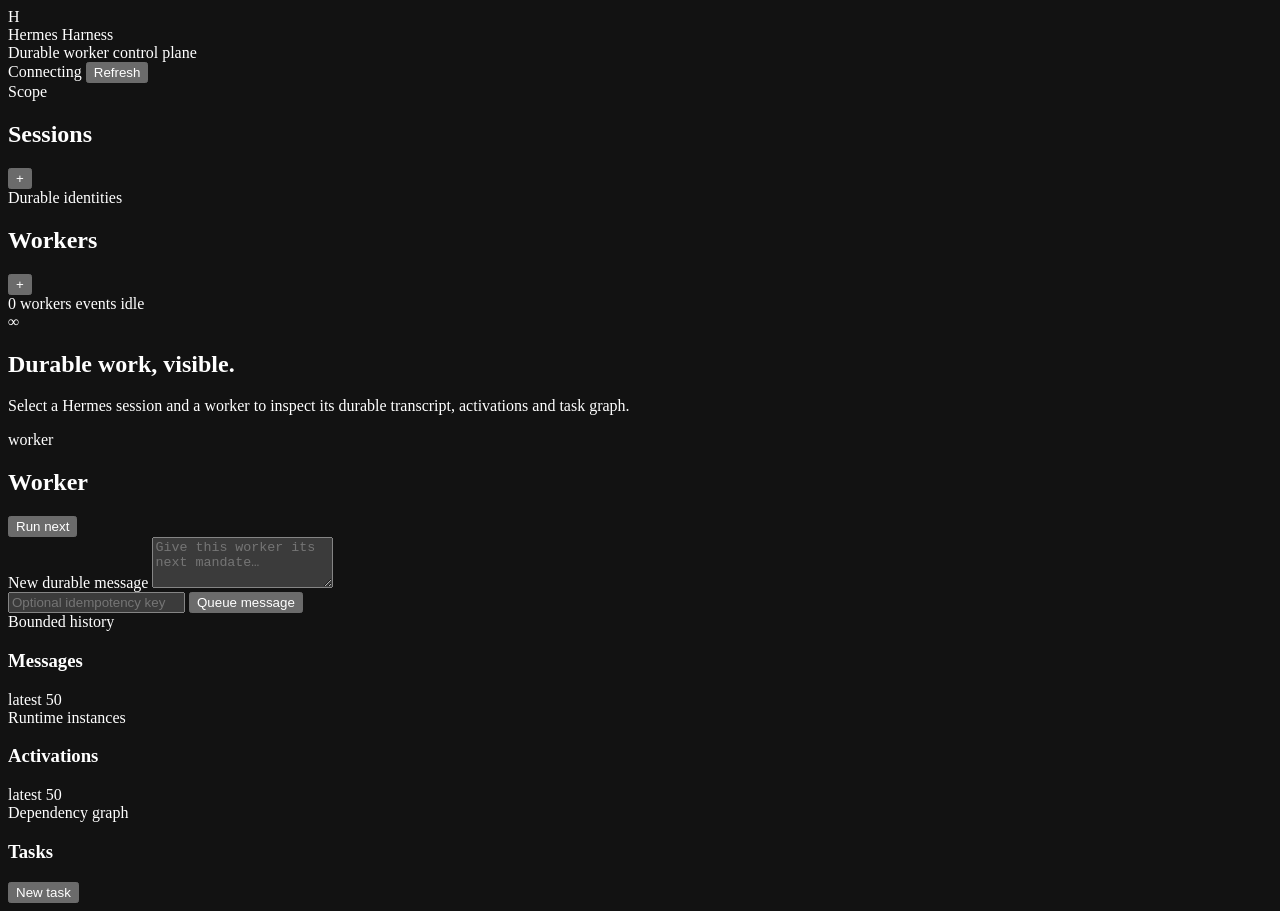
==== static/harness.html @ c93082b9 "feat(harness): add standalone Harness UI shell" ====
<!doctype html>
<html lang="en">
<head>
<meta charset="utf-8">
<meta name="viewport" content="width=device-width, initial-scale=1">
<title>Hermes Harness UI</title>
<meta name="color-scheme" content="dark">
<link rel="stylesheet" href="/harness.css">
<script>window.__HERMES_HARNESS__={csrfToken:__CSRF_TOKEN_JSON__};</script>
<script src="/harness.js" defer></script>
</head>
<body>
<div class="app-shell">
  <header class="topbar">
    <div class="brand">
      <div class="brand-mark">H</div>
      <div>
        <div class="brand-title">Hermes Harness</div>
        <div class="brand-subtitle">Durable worker control plane</div>
      </div>
    </div>
    <div class="connection">
      <span class="status-dot" id="statusDot"></span>
      <span id="connectionLabel">Connecting</span>
      <button class="ghost" id="refreshAllBtn" type="button">Refresh</button>
    </div>
  </header>

  <main class="layout">
    <aside class="rail sessions-rail">
      <div class="section-head">
        <div>
          <div class="eyebrow">Scope</div>
          <h2>Sessions</h2>
        </div>
        <button class="icon-btn" id="newSessionBtn" type="button" title="Create session">+</button>
      </div>
      <div id="sessionList" class="stack-list"></div>
    </aside>

    <aside class="rail workers-rail">
      <div class="section-head">
        <div>
          <div class="eyebrow">Durable identities</div>
          <h2>Workers</h2>
        </div>
        <button class="icon-btn" id="newWorkerBtn" type="button" title="Create worker">+</button>
      </div>
      <div class="summary-strip">
        <span id="workerCount">0 workers</span>
        <span id="eventState">events idle</span>
      </div>
      <div id="workerList" class="stack-list"></div>
    </aside>

    <section class="workspace">
      <div class="empty-state" id="emptyState">
        <div class="empty-icon">∞</div>
        <h1>Durable work, visible.</h1>
        <p>Select a Hermes session and a worker to inspect its durable transcript, activations and task graph.</p>
      </div>

      <div id="workerView" class="worker-view hidden">
        <div class="worker-header">
          <div>
            <div class="eyebrow" id="workerIdLabel">worker</div>
            <h1 id="workerTitle">Worker</h1>
            <div class="chips" id="workerChips"></div>
          </div>
          <button class="primary" id="runWorkerBtn" type="button">Run next</button>
        </div>

        <div class="compose-card">
          <label for="messageInput">New durable message</label>
          <textarea id="messageInput" rows="3" maxlength="32000" placeholder="Give this worker its next mandate…"></textarea>
          <div class="compose-actions">
            <input id="messageIdInput" maxlength="256" placeholder="Optional idempotency key">
            <button class="primary" id="sendMessageBtn" type="button">Queue message</button>
          </div>
        </div>

        <div class="content-grid">
          <section class="card transcript-card">
            <div class="card-head">
              <div>
                <div class="eyebrow">Bounded history</div>
                <h3>Messages</h3>
              </div>
              <span class="muted">latest 50</span>
            </div>
            <div id="messageList" class="timeline"></div>
          </section>

          <section class="card activation-card">
            <div class="card-head">
              <div>
                <div class="eyebrow">Runtime instances</div>
                <h3>Activations</h3>
              </div>
              <span class="muted">latest 50</span>
            </div>
            <div id="activationList" class="timeline compact"></div>
          </section>
        </div>

        <section class="card tasks-card">
          <div class="card-head">
            <div>
              <div class="eyebrow">Dependency graph</div>
              <h3>Tasks</h3>
            </div>
            <button class="ghost" id="newTaskBtn" type="button">New task</button>
          </div>
          <div id="taskList" class="task-grid"></div>
        </section>
      </div>
    </section>
  </main>
</div>

<dialog id="workerDialog">
  <form method="dialog" id="workerForm">
    <div class="dialog-head"><h2>Create durable worker</h2><button value="cancel" class="icon-btn">×</button></div>
    <label>Label<input name="label" maxlength="160" required placeholder="research-worker"></label>
    <label>Role<select name="role"><option value="leaf">Leaf</option><option value="orchestrator">Orchestrator</option></select></label>
    <label>Model<input name="model" maxlength="512" placeholder="deepseek-v4-flash:0731 (optional)"></label>
    <label>Toolsets<input name="toolsets" placeholder="terminal, web (optional)"></label>
    <div class="dialog-actions"><button value="cancel" class="ghost">Cancel</button><button value="default" class="primary" id="createWorkerSubmit">Create</button></div>
  </form>
</dialog>

<dialog id="taskDialog">
  <form method="dialog" id="taskForm">
    <div class="dialog-head"><h2>Create task</h2><button value="cancel" class="icon-btn">×</button></div>
    <label>Subject<input name="subject" maxlength="300" required></label>
    <label>Description<textarea name="description" rows="4" maxlength="16000"></textarea></label>
    <label>Assign worker<select name="worker_id" id="taskWorkerSelect"><option value="">Unassigned</option></select></label>
    <div class="dialog-actions"><button value="cancel" class="ghost">Cancel</button><button value="default" class="primary" id="createTaskSubmit">Create</button></div>
  </form>
</dialog>

<div id="toast" class="toast hidden" role="status"></div>
</body>
</html>
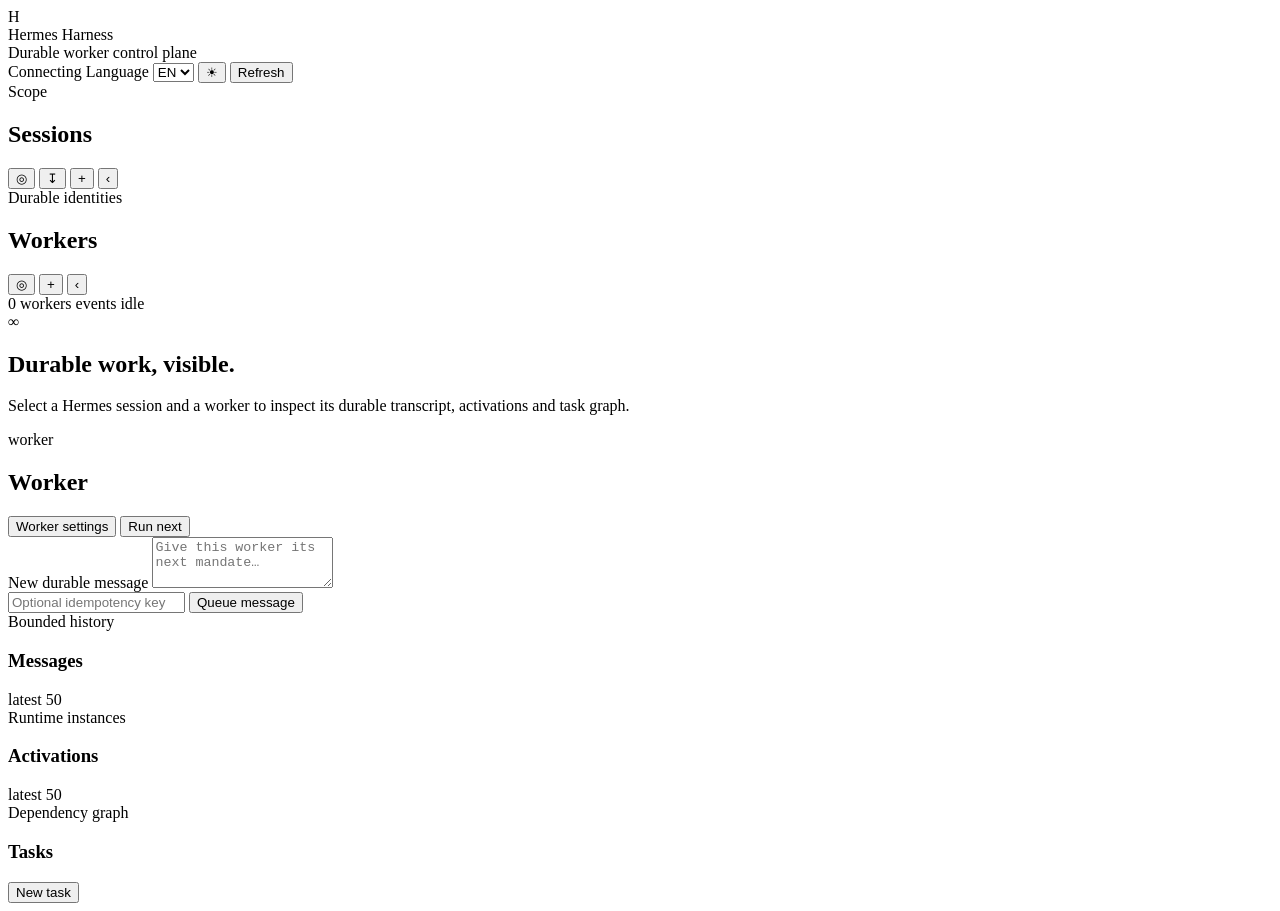
==== commit 2148248d: "feat(harness): add UAT polish controls and settings" ====
--- a/static/harness.html
+++ b/static/harness.html
@@ -1,13 +1,37 @@
 <!doctype html>
-<html lang="en">
+<html lang="en" data-theme="dark">
 <head>
 <meta charset="utf-8">
 <meta name="viewport" content="width=device-width, initial-scale=1">
 <title>Hermes Harness UI</title>
-<meta name="color-scheme" content="dark">
+<meta name="color-scheme" content="dark light">
 <link rel="stylesheet" href="/harness.css">
-<script>window.__HERMES_HARNESS__={csrfToken:__CSRF_TOKEN_JSON__};</script>
-<script src="/harness.js" defer></script>
+<script src="/harness-preferences.js"></script>
+<script>
+window.__HERMES_HARNESS__={csrfToken:""};
+(function(){
+  document.addEventListener('click',function(event){
+    var button=event.target.closest&&event.target.closest('[data-dialog-close]');
+    if(!button)return;
+    event.preventDefault();
+    var dialog=button.closest('dialog');
+    if(dialog)dialog.close();
+  },true);
+  function loadClient(){
+    var s=document.createElement('script');
+    s.src='/harness.js';
+    s.onload=function(){
+      if(document.readyState!=='loading')document.dispatchEvent(new Event('DOMContentLoaded'));
+    };
+    document.head.appendChild(s);
+  }
+  fetch('/api/harness/csrf',{credentials:'include',headers:{Accept:'application/json'}})
+    .then(function(r){return r.ok?r.json():{};})
+    .then(function(v){window.__HERMES_HARNESS__.csrfToken=(v&&v.csrfToken)||'';})
+    .catch(function(){})
+    .finally(loadClient);
+})();
+</script>
 </head>
 <body>
 <div class="app-shell">
@@ -16,48 +40,67 @@
       <div class="brand-mark">H</div>
       <div>
         <div class="brand-title">Hermes Harness</div>
-        <div class="brand-subtitle">Durable worker control plane</div>
+        <div class="brand-subtitle" data-i18n="brandSubtitle">Durable worker control plane</div>
       </div>
     </div>
     <div class="connection">
       <span class="status-dot" id="statusDot"></span>
-      <span id="connectionLabel">Connecting</span>
-      <button class="ghost" id="refreshAllBtn" type="button">Refresh</button>
+      <span id="connectionLabel" data-i18n="connecting">Connecting</span>
+      <label class="topbar-select" for="localeSelect">
+        <span class="sr-only" data-i18n="language">Language</span>
+        <select id="localeSelect" aria-label="Language">
+          <option value="en">EN</option>
+          <option value="fr">FR</option>
+        </select>
+      </label>
+      <button class="icon-btn topbar-icon" id="themeToggle" type="button" aria-label="Theme">☀</button>
+      <button class="ghost" id="refreshAllBtn" type="button" data-i18n="refresh">Refresh</button>
     </div>
   </header>
 
   <main class="layout">
     <aside class="rail sessions-rail">
       <div class="section-head">
-        <div>
-          <div class="eyebrow">Scope</div>
-          <h2>Sessions</h2>
-        </div>
-        <button class="icon-btn" id="newSessionBtn" type="button" title="Create session">+</button>
+        <div class="rail-title-block">
+          <div class="eyebrow" data-i18n="scope">Scope</div>
+          <h2 data-i18n="sessions">Sessions</h2>
+        </div>
+        <div class="rail-actions">
+          <button class="icon-btn subtle-icon" id="showArchivedSessionsBtn" type="button" data-i18n-title="showArchivedSessions">◎</button>
+          <button class="icon-btn subtle-icon" id="archiveSessionBtn" type="button" data-i18n-title="archiveSession">↧</button>
+          <button class="icon-btn" id="newSessionBtn" type="button" title="Create session">+</button>
+          <button class="icon-btn collapse-btn" type="button" data-collapse-rail="sessions" data-i18n-title="collapsePanel">‹</button>
+        </div>
       </div>
       <div id="sessionList" class="stack-list"></div>
+      <div class="rail-resizer" data-rail-resizer="sessions" role="separator" aria-orientation="vertical"></div>
     </aside>
 
     <aside class="rail workers-rail">
       <div class="section-head">
-        <div>
-          <div class="eyebrow">Durable identities</div>
-          <h2>Workers</h2>
-        </div>
-        <button class="icon-btn" id="newWorkerBtn" type="button" title="Create worker">+</button>
+        <div class="rail-title-block">
+          <div class="eyebrow" data-i18n="workersEyebrow">Durable identities</div>
+          <h2 data-i18n="workers">Workers</h2>
+        </div>
+        <div class="rail-actions">
+          <button class="icon-btn subtle-icon" id="showArchivedWorkersBtn" type="button" data-i18n-title="showArchivedWorkers">◎</button>
+          <button class="icon-btn" id="newWorkerBtn" type="button" title="Create worker">+</button>
+          <button class="icon-btn collapse-btn" type="button" data-collapse-rail="workers" data-i18n-title="collapsePanel">‹</button>
+        </div>
       </div>
       <div class="summary-strip">
         <span id="workerCount">0 workers</span>
-        <span id="eventState">events idle</span>
+        <span id="eventState" data-i18n="eventsIdle">events idle</span>
       </div>
       <div id="workerList" class="stack-list"></div>
+      <div class="rail-resizer" data-rail-resizer="workers" role="separator" aria-orientation="vertical"></div>
     </aside>
 
     <section class="workspace">
       <div class="empty-state" id="emptyState">
         <div class="empty-icon">∞</div>
-        <h1>Durable work, visible.</h1>
-        <p>Select a Hermes session and a worker to inspect its durable transcript, activations and task graph.</p>
+        <h1 data-i18n="durableVisible">Durable work, visible.</h1>
+        <p data-i18n="selectWorkerHelp">Select a Hermes session and a worker to inspect its durable transcript, activations and task graph.</p>
       </div>
 
       <div id="workerView" class="worker-view hidden">
@@ -67,15 +110,18 @@
             <h1 id="workerTitle">Worker</h1>
             <div class="chips" id="workerChips"></div>
           </div>
-          <button class="primary" id="runWorkerBtn" type="button">Run next</button>
+          <div class="worker-actions">
+            <button class="ghost" id="workerSettingsBtn" type="button" data-i18n="workerSettings">Worker settings</button>
+            <button class="primary" id="runWorkerBtn" type="button" data-i18n="runNext">Run next</button>
+          </div>
         </div>
 
         <div class="compose-card">
-          <label for="messageInput">New durable message</label>
-          <textarea id="messageInput" rows="3" maxlength="32000" placeholder="Give this worker its next mandate…"></textarea>
+          <label for="messageInput" data-i18n="newDurableMessage">New durable message</label>
+          <textarea id="messageInput" rows="3" maxlength="32000" data-i18n-placeholder="messagePlaceholder" placeholder="Give this worker its next mandate…"></textarea>
           <div class="compose-actions">
-            <input id="messageIdInput" maxlength="256" placeholder="Optional idempotency key">
-            <button class="primary" id="sendMessageBtn" type="button">Queue message</button>
+            <input id="messageIdInput" maxlength="256" data-i18n-placeholder="idempotencyPlaceholder" placeholder="Optional idempotency key">
+            <button class="primary" id="sendMessageBtn" type="button" data-i18n="queueMessage">Queue message</button>
           </div>
         </div>
 
@@ -83,10 +129,10 @@
           <section class="card transcript-card">
             <div class="card-head">
               <div>
-                <div class="eyebrow">Bounded history</div>
-                <h3>Messages</h3>
+                <div class="eyebrow" data-i18n="boundedHistory">Bounded history</div>
+                <h3 data-i18n="messages">Messages</h3>
               </div>
-              <span class="muted">latest 50</span>
+              <span class="muted" data-i18n="latest50">latest 50</span>
             </div>
             <div id="messageList" class="timeline"></div>
           </section>
@@ -94,10 +140,10 @@
           <section class="card activation-card">
             <div class="card-head">
               <div>
-                <div class="eyebrow">Runtime instances</div>
-                <h3>Activations</h3>
+                <div class="eyebrow" data-i18n="runtimeInstances">Runtime instances</div>
+                <h3 data-i18n="activations">Activations</h3>
               </div>
-              <span class="muted">latest 50</span>
+              <span class="muted" data-i18n="latest50">latest 50</span>
             </div>
             <div id="activationList" class="timeline compact"></div>
           </section>
@@ -106,10 +152,10 @@
         <section class="card tasks-card">
           <div class="card-head">
             <div>
-              <div class="eyebrow">Dependency graph</div>
-              <h3>Tasks</h3>
+              <div class="eyebrow" data-i18n="dependencyGraph">Dependency graph</div>
+              <h3 data-i18n="tasks">Tasks</h3>
             </div>
-            <button class="ghost" id="newTaskBtn" type="button">New task</button>
+            <button class="ghost" id="newTaskBtn" type="button" data-i18n="newTask">New task</button>
           </div>
           <div id="taskList" class="task-grid"></div>
         </section>
@@ -120,25 +166,40 @@
 
 <dialog id="workerDialog">
   <form method="dialog" id="workerForm">
-    <div class="dialog-head"><h2>Create durable worker</h2><button value="cancel" class="icon-btn">×</button></div>
-    <label>Label<input name="label" maxlength="160" required placeholder="research-worker"></label>
-    <label>Role<select name="role"><option value="leaf">Leaf</option><option value="orchestrator">Orchestrator</option></select></label>
-    <label>Model<input name="model" maxlength="512" placeholder="deepseek-v4-flash:0731 (optional)"></label>
-    <label>Toolsets<input name="toolsets" placeholder="terminal, web (optional)"></label>
-    <div class="dialog-actions"><button value="cancel" class="ghost">Cancel</button><button value="default" class="primary" id="createWorkerSubmit">Create</button></div>
+    <div class="dialog-head"><h2 data-i18n="createWorker">Create durable worker</h2><button type="button" data-dialog-close class="icon-btn">×</button></div>
+    <label><span data-i18n="label">Label</span><input name="label" maxlength="160" required placeholder="research-worker"></label>
+    <label><span data-i18n="role">Role</span><select name="role"><option value="leaf" data-i18n="leaf">Leaf</option><option value="orchestrator" data-i18n="orchestrator">Orchestrator</option></select></label>
+    <label><span data-i18n="model">Model</span><input name="model" list="modelOptions" maxlength="512" placeholder="deepseek-v4-flash:0731"><small class="field-help" data-i18n="modelHelp">Choose an advertised model or type an explicit model id.</small></label>
+    <label><span data-i18n="toolsets">Toolsets</span><input name="toolsets" placeholder="terminal, web"></label>
+    <div class="dialog-actions"><button type="button" data-dialog-close class="ghost" data-i18n="cancel">Cancel</button><button type="submit" class="primary" id="createWorkerSubmit" data-i18n="create">Create</button></div>
   </form>
 </dialog>
 
+<dialog id="workerSettingsDialog">
+  <form method="dialog" id="workerSettingsForm">
+    <div class="dialog-head"><h2 data-i18n="editWorker">Worker settings</h2><button type="button" data-dialog-close class="icon-btn">×</button></div>
+    <label><span data-i18n="label">Label</span><input name="label" id="workerSettingsLabel" maxlength="160" required></label>
+    <label><span data-i18n="model">Model</span><input name="model" id="workerSettingsModel" list="modelOptions" maxlength="512"><small class="field-help" data-i18n="modelHelp">Choose an advertised model or type an explicit model id.</small></label>
+    <label><span data-i18n="toolsets">Toolsets</span><input name="toolsets" id="workerSettingsToolsets"></label>
+    <div class="danger-zone">
+      <button type="button" class="ghost danger-action" id="archiveWorkerBtn" data-i18n="archiveWorker">Archive worker</button>
+      <button type="button" class="ghost" id="restoreWorkerBtn" data-i18n="restoreWorker">Restore worker</button>
+    </div>
+    <div class="dialog-actions"><button type="button" data-dialog-close class="ghost" data-i18n="cancel">Cancel</button><button type="submit" class="primary" id="saveWorkerSettingsBtn" data-i18n="save">Save</button></div>
+  </form>
+</dialog>
+
 <dialog id="taskDialog">
   <form method="dialog" id="taskForm">
-    <div class="dialog-head"><h2>Create task</h2><button value="cancel" class="icon-btn">×</button></div>
-    <label>Subject<input name="subject" maxlength="300" required></label>
-    <label>Description<textarea name="description" rows="4" maxlength="16000"></textarea></label>
-    <label>Assign worker<select name="worker_id" id="taskWorkerSelect"><option value="">Unassigned</option></select></label>
-    <div class="dialog-actions"><button value="cancel" class="ghost">Cancel</button><button value="default" class="primary" id="createTaskSubmit">Create</button></div>
+    <div class="dialog-head"><h2 data-i18n="createTask">Create task</h2><button type="button" data-dialog-close class="icon-btn">×</button></div>
+    <label><span data-i18n="subject">Subject</span><input name="subject" maxlength="300" required></label>
+    <label><span data-i18n="description">Description</span><textarea name="description" rows="4" maxlength="16000"></textarea></label>
+    <label><span data-i18n="assignWorker">Assign worker</span><select name="worker_id" id="taskWorkerSelect"><option value="" data-i18n="unassigned">Unassigned</option></select></label>
+    <div class="dialog-actions"><button type="button" data-dialog-close class="ghost" data-i18n="cancel">Cancel</button><button type="submit" class="primary" id="createTaskSubmit" data-i18n="create">Create</button></div>
   </form>
 </dialog>
 
+<datalist id="modelOptions"></datalist>
 <div id="toast" class="toast hidden" role="status"></div>
 </body>
-</html>
+</html>
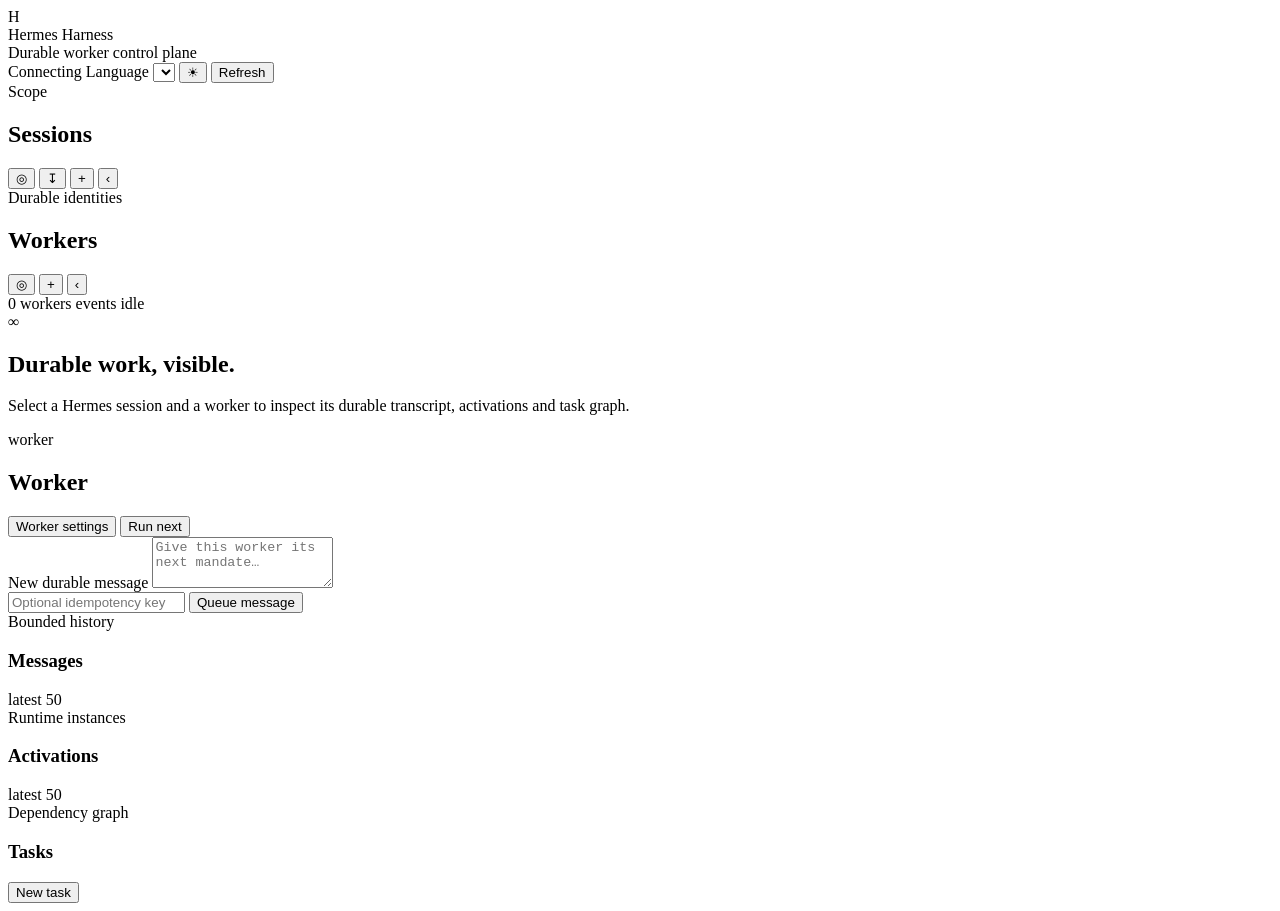
==== commit 6acd0d7e: "feat(harness): add named sessions and explicit model picker" ====
--- a/static/harness.html
+++ b/static/harness.html
@@ -6,6 +6,7 @@
 <title>Hermes Harness UI</title>
 <meta name="color-scheme" content="dark light">
 <link rel="stylesheet" href="/harness.css">
+<script src="/harness-locales.js"></script>
 <script src="/harness-preferences.js"></script>
 <script>
 window.__HERMES_HARNESS__={csrfToken:""};
@@ -48,10 +49,7 @@
       <span id="connectionLabel" data-i18n="connecting">Connecting</span>
       <label class="topbar-select" for="localeSelect">
         <span class="sr-only" data-i18n="language">Language</span>
-        <select id="localeSelect" aria-label="Language">
-          <option value="en">EN</option>
-          <option value="fr">FR</option>
-        </select>
+        <select id="localeSelect" aria-label="Language"></select>
       </label>
       <button class="icon-btn topbar-icon" id="themeToggle" type="button" aria-label="Theme">☀</button>
       <button class="ghost" id="refreshAllBtn" type="button" data-i18n="refresh">Refresh</button>
@@ -68,7 +66,7 @@
         <div class="rail-actions">
           <button class="icon-btn subtle-icon" id="showArchivedSessionsBtn" type="button" data-i18n-title="showArchivedSessions">◎</button>
           <button class="icon-btn subtle-icon" id="archiveSessionBtn" type="button" data-i18n-title="archiveSession">↧</button>
-          <button class="icon-btn" id="newSessionBtn" type="button" title="Create session">+</button>
+          <button class="icon-btn" id="newSessionBtn" type="button" data-i18n-title="createSession">+</button>
           <button class="icon-btn collapse-btn" type="button" data-collapse-rail="sessions" data-i18n-title="collapsePanel">‹</button>
         </div>
       </div>
@@ -164,12 +162,29 @@
   </main>
 </div>
 
+<dialog id="sessionDialog">
+  <form method="dialog" id="sessionForm">
+    <div class="dialog-head"><h2 data-i18n="createSession">Create Hermes session</h2><button type="button" data-dialog-close class="icon-btn">×</button></div>
+    <label>
+      <span data-i18n="sessionName">Session name</span>
+      <input name="title" id="sessionTitleInput" maxlength="160" data-i18n-placeholder="sessionNamePlaceholder" placeholder="research-session">
+      <small class="field-help" data-i18n="sessionNameOptional">Optional. Leave blank to let Hermes generate the session name automatically.</small>
+    </label>
+    <div class="dialog-actions"><button type="button" data-dialog-close class="ghost" data-i18n="cancel">Cancel</button><button type="submit" class="primary" data-i18n="create">Create</button></div>
+  </form>
+</dialog>
+
 <dialog id="workerDialog">
   <form method="dialog" id="workerForm">
     <div class="dialog-head"><h2 data-i18n="createWorker">Create durable worker</h2><button type="button" data-dialog-close class="icon-btn">×</button></div>
     <label><span data-i18n="label">Label</span><input name="label" maxlength="160" required placeholder="research-worker"></label>
     <label><span data-i18n="role">Role</span><select name="role"><option value="leaf" data-i18n="leaf">Leaf</option><option value="orchestrator" data-i18n="orchestrator">Orchestrator</option></select></label>
-    <label><span data-i18n="model">Model</span><input name="model" list="modelOptions" maxlength="512" placeholder="deepseek-v4-flash:0731"><small class="field-help" data-i18n="modelHelp">Choose an advertised model or type an explicit model id.</small></label>
+    <label>
+      <span data-i18n="model">Model</span>
+      <select name="model_choice" id="workerModelSelect"></select>
+      <input name="model_custom" id="workerCustomModelInput" class="hidden" maxlength="512" data-i18n-placeholder="customModelId" placeholder="Custom model id">
+      <small class="field-help" id="workerModelHelp" data-i18n="modelHelp">Choose a model available from the active provider, or select a custom model id.</small>
+    </label>
     <label><span data-i18n="toolsets">Toolsets</span><input name="toolsets" placeholder="terminal, web"></label>
     <div class="dialog-actions"><button type="button" data-dialog-close class="ghost" data-i18n="cancel">Cancel</button><button type="submit" class="primary" id="createWorkerSubmit" data-i18n="create">Create</button></div>
   </form>
@@ -179,7 +194,12 @@
   <form method="dialog" id="workerSettingsForm">
     <div class="dialog-head"><h2 data-i18n="editWorker">Worker settings</h2><button type="button" data-dialog-close class="icon-btn">×</button></div>
     <label><span data-i18n="label">Label</span><input name="label" id="workerSettingsLabel" maxlength="160" required></label>
-    <label><span data-i18n="model">Model</span><input name="model" id="workerSettingsModel" list="modelOptions" maxlength="512"><small class="field-help" data-i18n="modelHelp">Choose an advertised model or type an explicit model id.</small></label>
+    <label>
+      <span data-i18n="model">Model</span>
+      <select name="model_choice" id="workerSettingsModelSelect"></select>
+      <input name="model_custom" id="workerSettingsCustomModelInput" class="hidden" maxlength="512" data-i18n-placeholder="customModelId" placeholder="Custom model id">
+      <small class="field-help" id="workerSettingsModelHelp" data-i18n="modelHelp">Choose a model available from the active provider, or select a custom model id.</small>
+    </label>
     <label><span data-i18n="toolsets">Toolsets</span><input name="toolsets" id="workerSettingsToolsets"></label>
     <div class="danger-zone">
       <button type="button" class="ghost danger-action" id="archiveWorkerBtn" data-i18n="archiveWorker">Archive worker</button>
@@ -199,7 +219,6 @@
   </form>
 </dialog>
 
-<datalist id="modelOptions"></datalist>
 <div id="toast" class="toast hidden" role="status"></div>
 </body>
-</html>+</html>
